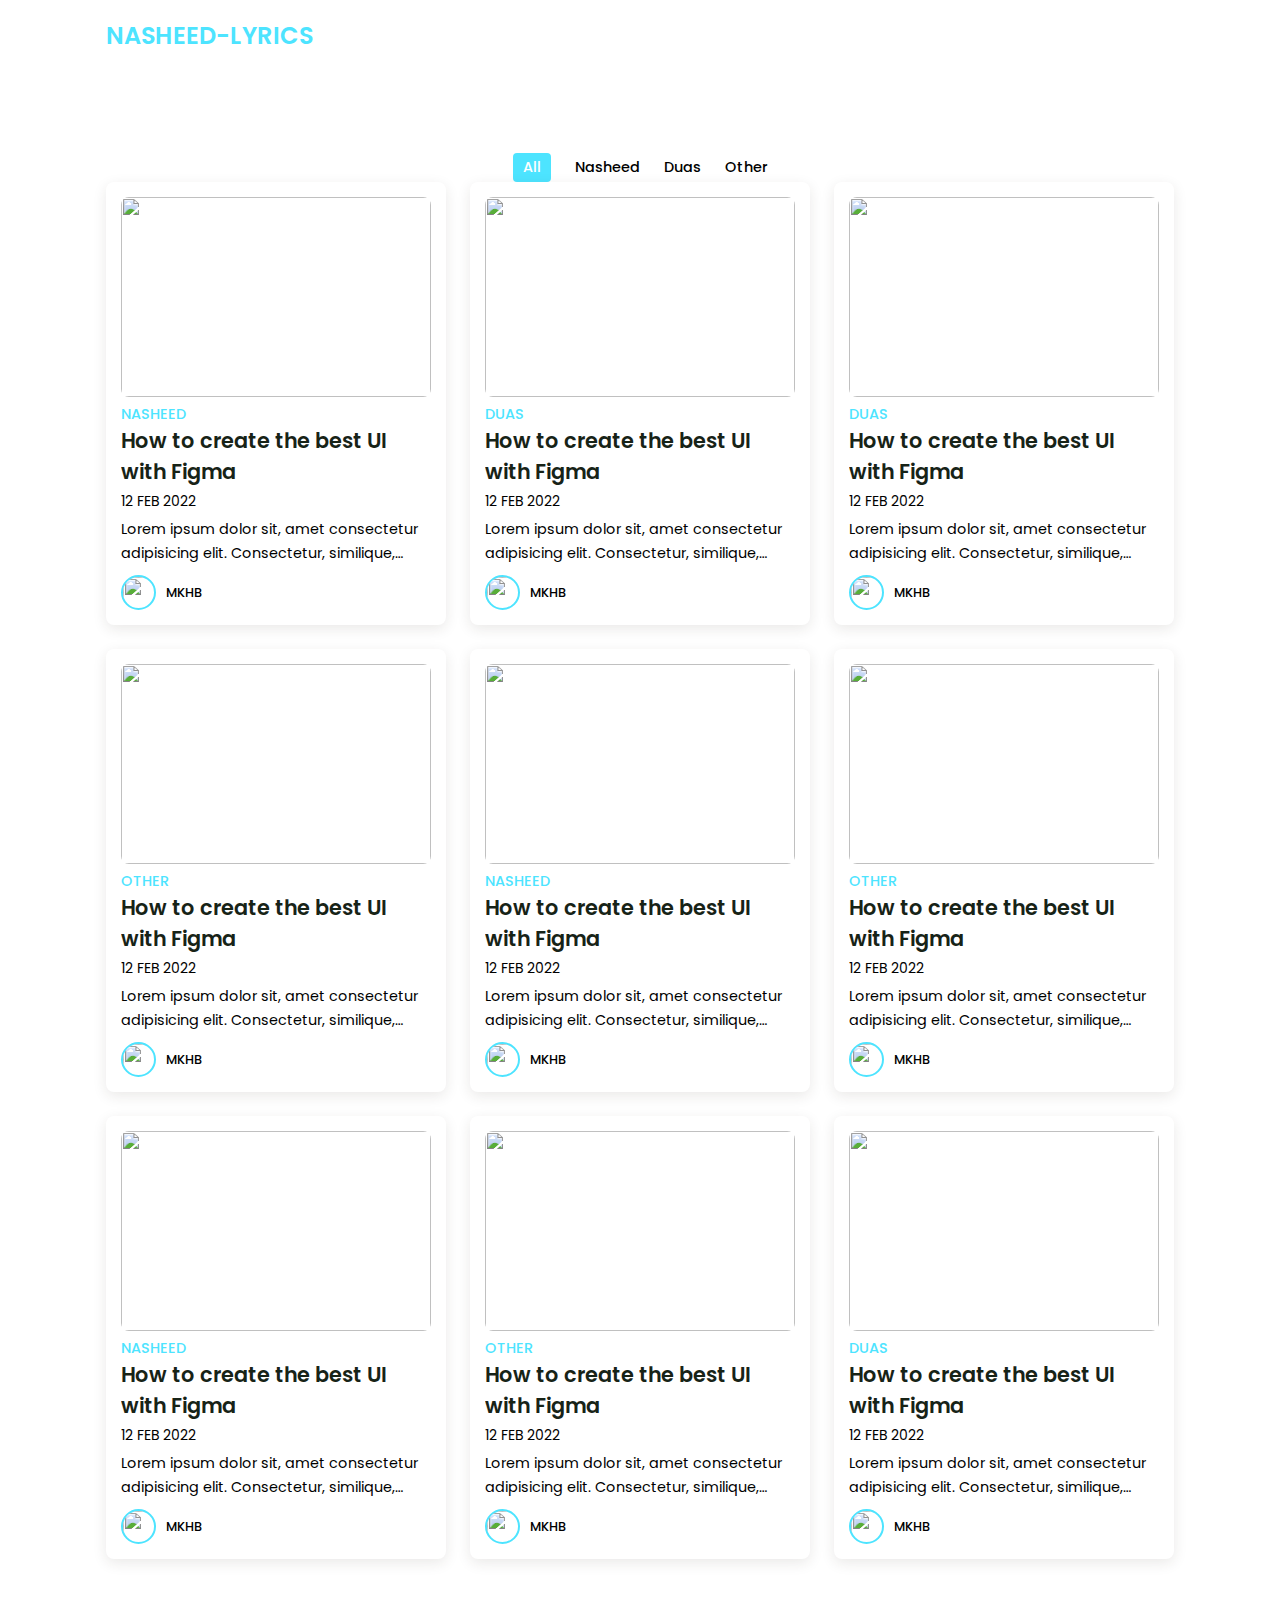
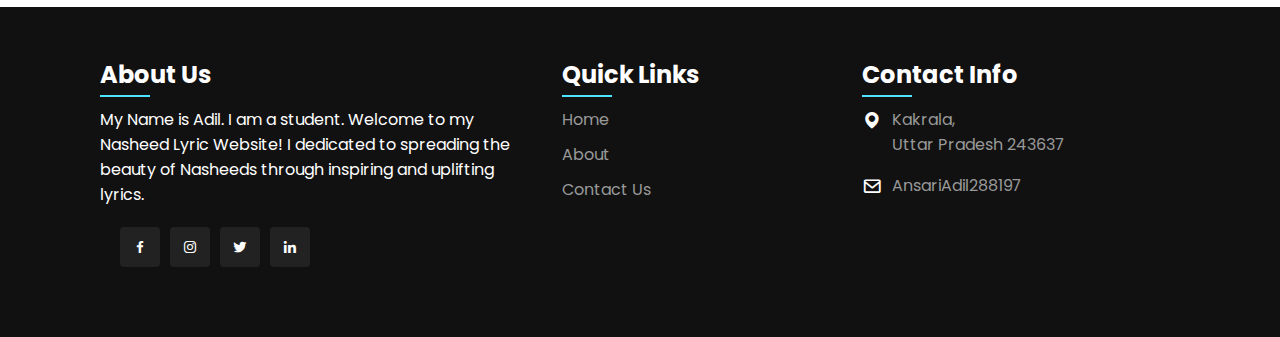
==== index.html @ e6987feb "Add files via upload" ====
<!DOCTYPE html>
<html lang="en">
<head>
    <meta charset="UTF-8">
    <meta http-equiv="X-UA-Compatible" content="IE=edge">
    <meta name="viewport" content="width=device-width, initial-scale=1.0">
    <title>Trend Blogger</title>
    <!-- Box-icon -->
    <link href='https://unpkg.com/boxicons@2.1.4/css/boxicons.min.css' rel='stylesheet'>
    <link rel="stylesheet" href="style.css">
</head>
<body>
    <header>
        <div class="nav container">
            <a href="#" class="logo"><span>NASHEED-LYRICS</span></a>

        </div>
    </header>
    <br>
    <br>



 
    <div class="post-filter container">
        <span class="filter-item active-filter" data-filter="all">All</span>
        <span class="filter-item" data-filter="nasheed">Nasheed</span>
        <span class="filter-item" data-filter="dua">Duas</span>
        <span class="filter-item" data-filter="other">Other</span>
    </div>
    
    <div class="post container">
        <!-- Post 1 -->
        <div class="post-box nasheed">
            <img src="images/img1.jpg" alt="" class="post-img">
            <h2 class="category">Nasheed</h2>
            <a href="#" class="post-title">How to create the best UI with Figma</a>
            <span class="post-date">12 Feb 2022</span>
            <p class="post-description">Lorem ipsum dolor sit, amet consectetur adipisicing elit. Consectetur, similique, rerum excepturi harum, vitae facilis corrupti vel modi debitis est perferendis aut quasi ea unde repudiandae iste architecto. Corporis, voluptates.</p>
            <div class="profile">
                <img src="images/testi1.jpg" alt="" class="profile-img">
                <span class="profile-name">MKHB</span>
            </div>
        </div>
        <!-- Post 2 -->
        <div class="post-box dua">
            <img src="images/img2.jpg" alt="" class="post-img">
            <h2 class="category">Duas</h2>
            <a href="#" class="post-title">How to create the best UI with Figma</a>
            <span class="post-date">12 Feb 2022</span>
            <p class="post-description">Lorem ipsum dolor sit, amet consectetur adipisicing elit. Consectetur, similique, rerum excepturi harum, vitae facilis corrupti vel modi debitis est perferendis aut quasi ea unde repudiandae iste architecto. Corporis, voluptates.</p>
            <div class="profile">
                <img src="images/testi1.jpg" alt="" class="profile-img">
                <span class="profile-name">MKHB</span>
            </div>
        </div>
        <!-- Post 3 -->
        <div class="post-box dua">
            <img src="images/img3.jpg" alt="" class="post-img">
            <h2 class="category">Duas</h2>
            <a href="#" class="post-title">How to create the best UI with Figma</a>
            <span class="post-date">12 Feb 2022</span>
            <p class="post-description">Lorem ipsum dolor sit, amet consectetur adipisicing elit. Consectetur, similique, rerum excepturi harum, vitae facilis corrupti vel modi debitis est perferendis aut quasi ea unde repudiandae iste architecto. Corporis, voluptates.</p>
            <div class="profile">
                <img src="images/testi1.jpg" alt="" class="profile-img">
                <span class="profile-name">MKHB</span>
            </div>
        </div>
        <!-- Post 4 -->
        <div class="post-box other">
            <img src="images/img4.jpg" alt="" class="post-img">
            <h2 class="category">Other</h2>
            <a href="#" class="post-title">How to create the best UI with Figma</a>
            <span class="post-date">12 Feb 2022</span>
            <p class="post-description">Lorem ipsum dolor sit, amet consectetur adipisicing elit. Consectetur, similique, rerum excepturi harum, vitae facilis corrupti vel modi debitis est perferendis aut quasi ea unde repudiandae iste architecto. Corporis, voluptates.</p>
            <div class="profile">
                <img src="images/testi1.jpg" alt="" class="profile-img">
                <span class="profile-name">MKHB</span>
            </div>
        </div>
        <!-- Post 5 -->
        <div class="post-box nasheed">
            <img src="images/img5.jpg" alt="" class="post-img">
            <h2 class="category">Nasheed</h2>
            <a href="#" class="post-title">How to create the best UI with Figma</a>
            <span class="post-date">12 Feb 2022</span>
            <p class="post-description">Lorem ipsum dolor sit, amet consectetur adipisicing elit. Consectetur, similique, rerum excepturi harum, vitae facilis corrupti vel modi debitis est perferendis aut quasi ea unde repudiandae iste architecto. Corporis, voluptates.</p>
            <div class="profile">
                <img src="images/testi1.jpg" alt="" class="profile-img">
                <span class="profile-name">MKHB</span>
            </div>
        </div>
        <!-- Post 6 -->
        <div class="post-box other">
            <img src="images/img4.jpg" alt="" class="post-img">
            <h2 class="category">Other</h2>
            <a href="#" class="post-title">How to create the best UI with Figma</a>
            <span class="post-date">12 Feb 2022</span>
            <p class="post-description">Lorem ipsum dolor sit, amet consectetur adipisicing elit. Consectetur, similique, rerum excepturi harum, vitae facilis corrupti vel modi debitis est perferendis aut quasi ea unde repudiandae iste architecto. Corporis, voluptates.</p>
            <div class="profile">
                <img src="images/testi1.jpg" alt="" class="profile-img">
                <span class="profile-name">MKHB</span>
            </div>
        </div>
        <!-- Post 7 -->
        <div class="post-box nasheed">
            <img src="images/img7.jpg" alt="" class="post-img">
            <h2 class="category">Nasheed</h2>
            <a href="#" class="post-title">How to create the best UI with Figma</a>
            <span class="post-date">12 Feb 2022</span>
            <p class="post-description">Lorem ipsum dolor sit, amet consectetur adipisicing elit. Consectetur, similique, rerum excepturi harum, vitae facilis corrupti vel modi debitis est perferendis aut quasi ea unde repudiandae iste architecto. Corporis, voluptates.</p>
            <div class="profile">
                <img src="images/testi1.jpg" alt="" class="profile-img">
                <span class="profile-name">MKHB</span>
            </div>
        </div>
        <!-- Post 1 -->
        <div class="post-box other">
            <img src="images/img8.jpg" alt="" class="post-img">
            <h2 class="category">Other</h2>
            <a href="#" class="post-title">How to create the best UI with Figma</a>
            <span class="post-date">12 Feb 2022</span>
            <p class="post-description">Lorem ipsum dolor sit, amet consectetur adipisicing elit. Consectetur, similique, rerum excepturi harum, vitae facilis corrupti vel modi debitis est perferendis aut quasi ea unde repudiandae iste architecto. Corporis, voluptates.</p>
            <div class="profile">
                <img src="images/testi1.jpg" alt="" class="profile-img">
                <span class="profile-name">MKHB</span>
            </div>
        </div>
        <!-- Post 9 -->
        <div class="post-box dua">
            <img src="images/img10.jpg" alt="" class="post-img">
            <h2 class="category">Duas</h2>
            <a href="#" class="post-title">How to create the best UI with Figma</a>
            <span class="post-date">12 Feb 2022</span>
            <p class="post-description">Lorem ipsum dolor sit, amet consectetur adipisicing elit. Consectetur, similique, rerum excepturi harum, vitae facilis corrupti vel modi debitis est perferendis aut quasi ea unde repudiandae iste architecto. Corporis, voluptates.</p>
            <div class="profile">
                <img src="images/testi1.jpg" alt="" class="profile-img">
                <span class="profile-name">MKHB</span>
            </div>
        </div>
    </div>

    <footer>
        <div class="footer-container">
            <div class="sec aboutus">
                <h2>About Us</h2>
                <p>My Name is Adil. I am a student. Welcome to my Nasheed Lyric Website! I dedicated to spreading the beauty of Nasheeds through inspiring and uplifting lyrics.</p>
                <ul class="sci">
                    <li><a href="#"><i class="bx bxl-facebook"></i></a></li>
                    <li><a href="#"><i class="bx bxl-instagram"></i></a></li>
                    <li><a href="#"><i class="bx bxl-twitter"></i></a></li>
                    <li><a href="#"><i class="bx bxl-linkedin"></i></a></li>
                </ul>
            </div>
            <div class="sec quicklinks">
                <h2>Quick Links</h2>
                <ul>
                    <li><a href="#">Home</a></li>
                    <li><a href="#">About</a></li>
                    <li><a href="#">Contact Us</a></li>
                </ul>
            </div>
            <div class="sec contactBx">
                <h2>Contact Info</h2>
                <ul class="info">
                    <li>
                        <span><i class='bx bxs-map'></i></span>
                        <span>Kakrala,<br>Uttar Pradesh 243637 </span>
                    </li>
                    <li>
                        <span><i class='bx bx-envelope' ></i></span>
                        <p><a href="mailto:ansariadil288197@gmail.com">AnsariAdil288197</a></p>
                    </li>
                </ul>
            </div>
        </div>
    </footer>

    <script src="https://cdnjs.cloudflare.com/ajax/libs/jquery/3.6.1/jquery.min.js" integrity="sha512-aVKKRRi/Q/YV+4mjoKBsE4x3H+BkegoM/em46NNlCqNTmUYADjBbeNefNxYV7giUp0VxICtqdrbqU7iVaeZNXA==" crossorigin="anonymous" referrerpolicy="no-referrer"></script>
    <script src="main.js"></script>
</body>
</html>
---- style.css ----
@import url('https://fonts.googleapis.com/css2?family=Poppins:ital,wght@0,600;0,700;1,400&display=swap');
*{
    font-family: 'Poppins', sans-serif;
    margin: 0;
    padding: 0;
    scroll-behavior: smooth;
    scroll-padding-top: 2rem;
    box-sizing: border-box;
}
/* root values */
:root{
    --container-color: #1a1e21;
    --second-color: rgba(77, 228, 255);
    --text-color: #172317;
    --bg-color: #fff;
}

::selection{
    color: var(--bg-color);
    background: var(--second-color);
}

a{
    text-decoration: none;
}

li{
    list-style: none;
}

img{
    width: 100%;
}

section{
    padding: 3rem 0 2rem;
}

.container{
    max-width: 1068px;
    margin: auto;
    width: 100%;
}

a{
    color: #fff;
}

/* Header */
header{
    position: relative;
    top: 0;
    left: 0;
    width: 100%;
    z-index: 200;
}

header.shadow{
    background: var(--bg-color);
    box-shadow: 0 1px 4px hsl(0 4% 14% / 10%);
    transition: .5s;
}

header.shadow .logo{
    color: var(--text-color);
}

.nav{
    display: flex;
    align-items: center;
    justify-content: space-between;
    padding: 18px 0;
}

.logo{
    font-size: 1.5rem;
    font-weight: 600;
    color: var(--bg-color);
}

.logo span{
    color: var(--second-color);
}


.home{
    width: 100%;
    min-height: 440px;
    background: url("images/banner2.png");
    display: grid;
    justify-content: center;
    align-items: center;
}

.home-text{
    color: var(--bg-color);
    text-align: center;
}

.home-title{
    font-size: 3.5rem;
}

.home-subtitle{
    font-size: 1rem;
    font-weight: 400;
}

.about{
    position: relative;
    width: 100%;
    display: flex !important;
    justify-content: center;
    align-items: center;
}

.about .contentBx{
    max-width: 50%;
    width: 50%;
    text-align: left;
    padding-right: 40px;
}

.titleText{
    font-weight: 600;
    color: #111;
    font-size: 2rem;
    margin-bottom: 10px;
}

.title-text{
    color: #111;
    font-size: 1em;
}

.about .imgBx{
    position: relative;
    min-width: 50%;
    width: 50%;
    min-height: 500px;
}

.btn2{
    position: relative;
    display: inline-block;
    margin-top: 30px;
    padding: 10px 30px;
    background: #fff;
    border: .8px solid #111;
    color: #333;
    text-decoration: none;
    transition: 0.5s;
}

.btn2:hover{
    background-color: var(--second-color);
    border: none;
    color: #fff;
}

.post-filter{
    display: flex;
    justify-content: center;
    align-items: center;
    column-gap: 1.5rem;
    margin-top: 2rem !important;
}

.filter-item{
    font-size: 0.9rem;
    font-weight: 500;
    cursor: pointer;
}

.active-filter{
    background: var(--second-color);
    color: var(--bg-color);
    padding: 4px 10px;
    border-radius: 4px;
}

.post{
    display: grid;
    grid-template-columns: repeat(auto-fit, minmax(280px, auto));
    justify-content: center;
    gap: 1.5rem;
}

.post-box{
    background: var(--bg-color);
    box-shadow: 0 4px 14px hsl(35deg 25% 15% / 10%);
    padding: 15px;
    border-radius: 0.5rem;
}

.post-img{
    width: 100%;
    height: 200px;
    object-fit: cover;
    object-position: center;
    border-radius: 0.5rem;
}

.category{
    font-size: 0.9rem;
    font-weight: 500;
    text-transform: uppercase;
    color: var(--second-color);
}

.post-title{
    font-size: 1.3rem;
    font-weight: 600;
    color: var(--text-color);
    display: -webkit-box;
    -webkit-line-clamp: 2;
    -webkit-box-orient: vertical;
    overflow: hidden;
}

.post-date{
    display: flex;
    font-size: 0.875rem;
    text-transform: uppercase;
    margin-top: 4px;
    font-weight: 400;
}

.post-description{
    font-size: 0.9rem;
    line-height: 1.5rem;
    margin: 5px 0 10px;
    display: -webkit-box;
    -webkit-line-clamp: 2;
    -webkit-box-orient: vertical;
    overflow: hidden;
}

.profile{
    display: flex;
    align-items: center;
    gap: 10px;
}

.profile-img{
    width: 35px;
    height: 35px;
    border-radius: 50%;
    object-fit: cover;
    object-position: center;
    border: 2px solid var(--second-color);
}

.profile-name{
    font-size: .8rem;
    font-weight: 500;
}

footer{
    position: relative;
    width: 100%;
    height: auto;
    padding: 50px 100px;
    margin-top: 3rem;
    background: #111;
    display: flex;
    font-family: sans-serif;
    justify-content: space-between;
}

.footer-container{
    display: flex;
    justify-content: space-between;
    flex-wrap: wrap;
    flex-direction: row;
}

.footer-container .sec{
    margin-right: 30px;
}

.footer-container .sec.aboutus{
    width: 40%;
}

.footer-container h2{
    position: relative;
    color: #fff;
    margin-bottom: 15px;
}

.footer-container h2::before{
    content: '';
    position: absolute;
    bottom: -5px;
    left: 0;
    width: 50px;
    height: 2px;
    background: rgb(77, 228, 255);
}

footer p{
    color: #fff;
}

.sci{
    margin: 20px;
    display: flex;
}

.sci li{
    list-style: none;
}

.sci li a{
    display: inline-block;
    width: 40px;
    height: 40px;
    background: #222;
    display: flex;
    justify-content: center;
    align-items: center;
    margin-right: 10px;
    text-decoration: none;
    border-radius: 4px;
    transition: .5s;
}

.sci li a:hover{
    background: rgb(77, 228, 255);
}

.sci i a .bx{
    color: #fff;
    font-size: 20px;
}

.quicklinks{
    position: relative;
    width: 25%;
}

.quicklinks ul li{
    list-style: none;
}

.quicklinks ul li a{
    color: #999;
    text-decoration: none;
    margin-bottom: 10px;
    display: inline-block;
    transition: .3s;
}

.quicklinks ul li a:hover{
    color: #fff;
}

.footer-container .contactBx{
    width: calc(35% - 60px);
    margin-right: 0 !important;
}

.contactBx .info{
    position: relative;
}

.contactBx .info li{
    display: flex !important;
    margin-bottom: 16px;
}

.contactBx .info li span:nth-child(1){
    color: #fff;
    font-size: 20px;
    margin-right: 10px;
}

.contactBx .info li span{
    color: #999;
}

.contactBx .info li a{
    color: #999;
    text-decoration: none;
    transition: .5s;
}

.contactBx .info li a:hover{
    color: #fff;
}

@media (max-width: 1060px){
    .container{
        margin: 0 auto;
        width: 95%;
    }

    .home-text{
        width: 100%
    }
}

@media (max-width: 768px){
    .nav{
        padding: 10px 0;
    }

    section{
        padding: 2rem 0 !important;
    }

    .header-content{
        margin-top: 3rem !important;
    }

    .home{
        min-height: 380px;
    }

    .home-title{
        font-size: 3rem;
    }

    .header-title{
        font-size: 2rem;
    }

    .header-img{
        height: 370px;
    }

    .about{
        flex-direction: column;
    }

    .about .contentBx{
        min-width: 100%;
        width: 100%;
        text-align: center;
        padding-right: 0px;
    }

    .about .contentBx,
    .about .imgBx{
        min-width: 100%;
        width: 100%;
        padding-right: 0px;
        text-align: center;
    }

    .about .imgBx{
        min-height: 250px;
    }

    .btn2{
        margin-bottom: 30px;
    }

    .post-header{
        height: 435px;
    }

    .post-header{
        margin-top: 9rem !important;
    }
}

@media (max-width: 570px){
    .post-header{
        height: 390px;
    }

    .header-title{
        width: 100%;
    }

    .header-img{
        height: 340px;
    }
}

@media (max-width: 396px){
    .home-title{
        font-size: 2rem;
    }

    .home-subtitle{
        font-size: 0.9rem;
    }

    .home{
        min-height: 300px;
    }

    .post-box{
        padding: 10px;
    }

    .header-title{
        font-size: 1.4rem;
    }

    .header-img{
        height: 240px;
    }

    .post-header{
        height: 335px;
    }

    .header-img{
        height: 340px;
    }
}

/* Footer Media Query */
@media (max-width: 991px){
    footer{
        padding: 40px;
        font-size: 20px;
    }

    footer .footer-container{
        flex-direction: column;
    }

    footer .footer-container .sec{
        margin-right: 0;
        margin-bottom: 40px;
    }

    footer .footer-container .sec.aboutus{
        width: 100% !important;
    }

    footer .footer-container .quicklinks{
        width: 100%;
    }

    footer .footer-container .contactBx{
        width: 100%;
    }
}
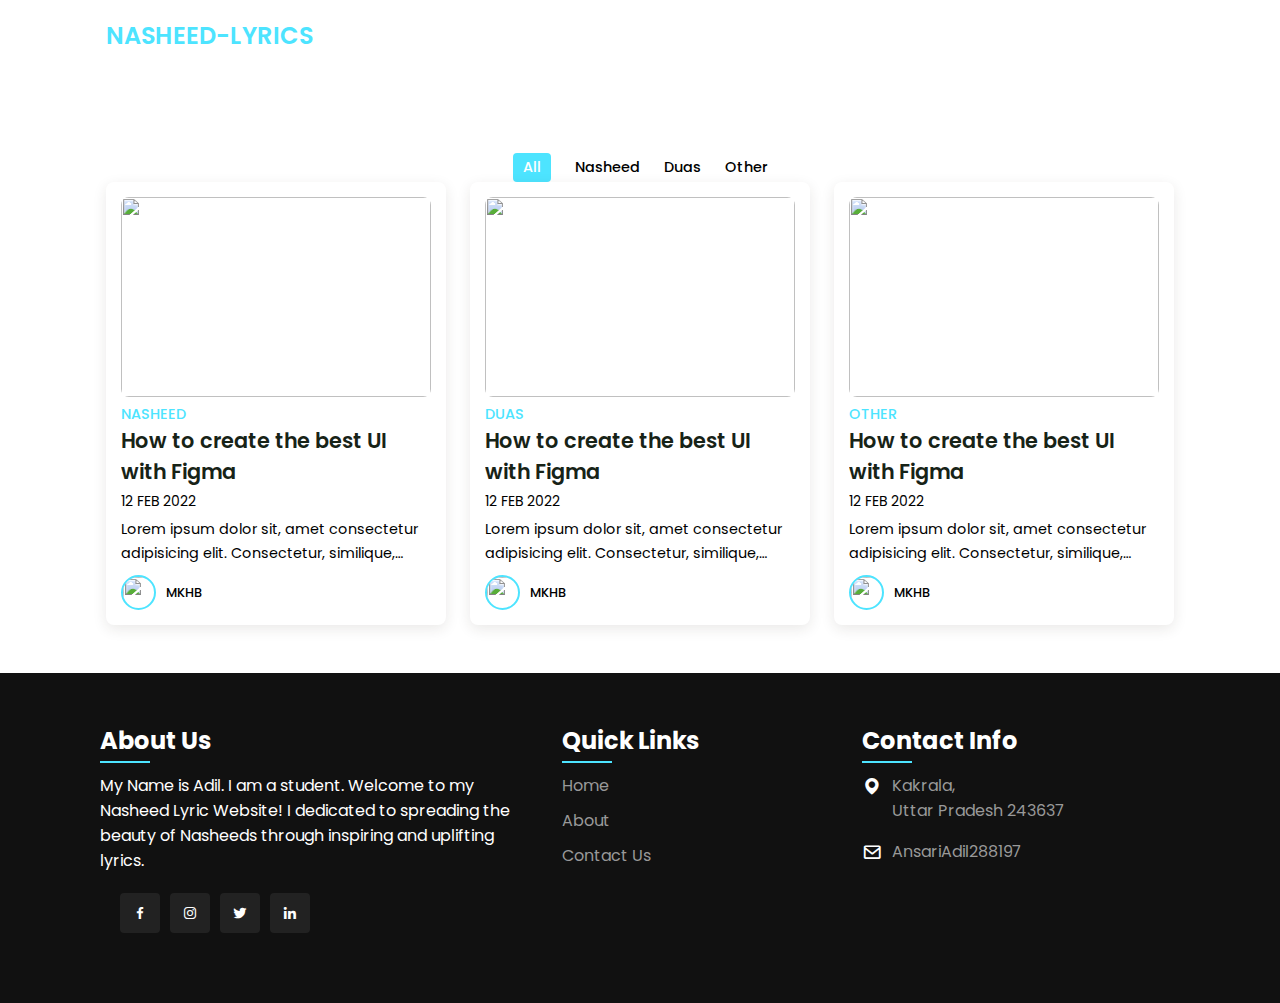
==== commit 5b6018b8: "Update index.html" ====
--- a/index.html
+++ b/index.html
@@ -54,19 +54,8 @@
                 <span class="profile-name">MKHB</span>
             </div>
         </div>
+        
         <!-- Post 3 -->
-        <div class="post-box dua">
-            <img src="images/img3.jpg" alt="" class="post-img">
-            <h2 class="category">Duas</h2>
-            <a href="#" class="post-title">How to create the best UI with Figma</a>
-            <span class="post-date">12 Feb 2022</span>
-            <p class="post-description">Lorem ipsum dolor sit, amet consectetur adipisicing elit. Consectetur, similique, rerum excepturi harum, vitae facilis corrupti vel modi debitis est perferendis aut quasi ea unde repudiandae iste architecto. Corporis, voluptates.</p>
-            <div class="profile">
-                <img src="images/testi1.jpg" alt="" class="profile-img">
-                <span class="profile-name">MKHB</span>
-            </div>
-        </div>
-        <!-- Post 4 -->
         <div class="post-box other">
             <img src="images/img4.jpg" alt="" class="post-img">
             <h2 class="category">Other</h2>
@@ -78,66 +67,7 @@
                 <span class="profile-name">MKHB</span>
             </div>
         </div>
-        <!-- Post 5 -->
-        <div class="post-box nasheed">
-            <img src="images/img5.jpg" alt="" class="post-img">
-            <h2 class="category">Nasheed</h2>
-            <a href="#" class="post-title">How to create the best UI with Figma</a>
-            <span class="post-date">12 Feb 2022</span>
-            <p class="post-description">Lorem ipsum dolor sit, amet consectetur adipisicing elit. Consectetur, similique, rerum excepturi harum, vitae facilis corrupti vel modi debitis est perferendis aut quasi ea unde repudiandae iste architecto. Corporis, voluptates.</p>
-            <div class="profile">
-                <img src="images/testi1.jpg" alt="" class="profile-img">
-                <span class="profile-name">MKHB</span>
-            </div>
-        </div>
-        <!-- Post 6 -->
-        <div class="post-box other">
-            <img src="images/img4.jpg" alt="" class="post-img">
-            <h2 class="category">Other</h2>
-            <a href="#" class="post-title">How to create the best UI with Figma</a>
-            <span class="post-date">12 Feb 2022</span>
-            <p class="post-description">Lorem ipsum dolor sit, amet consectetur adipisicing elit. Consectetur, similique, rerum excepturi harum, vitae facilis corrupti vel modi debitis est perferendis aut quasi ea unde repudiandae iste architecto. Corporis, voluptates.</p>
-            <div class="profile">
-                <img src="images/testi1.jpg" alt="" class="profile-img">
-                <span class="profile-name">MKHB</span>
-            </div>
-        </div>
-        <!-- Post 7 -->
-        <div class="post-box nasheed">
-            <img src="images/img7.jpg" alt="" class="post-img">
-            <h2 class="category">Nasheed</h2>
-            <a href="#" class="post-title">How to create the best UI with Figma</a>
-            <span class="post-date">12 Feb 2022</span>
-            <p class="post-description">Lorem ipsum dolor sit, amet consectetur adipisicing elit. Consectetur, similique, rerum excepturi harum, vitae facilis corrupti vel modi debitis est perferendis aut quasi ea unde repudiandae iste architecto. Corporis, voluptates.</p>
-            <div class="profile">
-                <img src="images/testi1.jpg" alt="" class="profile-img">
-                <span class="profile-name">MKHB</span>
-            </div>
-        </div>
-        <!-- Post 1 -->
-        <div class="post-box other">
-            <img src="images/img8.jpg" alt="" class="post-img">
-            <h2 class="category">Other</h2>
-            <a href="#" class="post-title">How to create the best UI with Figma</a>
-            <span class="post-date">12 Feb 2022</span>
-            <p class="post-description">Lorem ipsum dolor sit, amet consectetur adipisicing elit. Consectetur, similique, rerum excepturi harum, vitae facilis corrupti vel modi debitis est perferendis aut quasi ea unde repudiandae iste architecto. Corporis, voluptates.</p>
-            <div class="profile">
-                <img src="images/testi1.jpg" alt="" class="profile-img">
-                <span class="profile-name">MKHB</span>
-            </div>
-        </div>
-        <!-- Post 9 -->
-        <div class="post-box dua">
-            <img src="images/img10.jpg" alt="" class="post-img">
-            <h2 class="category">Duas</h2>
-            <a href="#" class="post-title">How to create the best UI with Figma</a>
-            <span class="post-date">12 Feb 2022</span>
-            <p class="post-description">Lorem ipsum dolor sit, amet consectetur adipisicing elit. Consectetur, similique, rerum excepturi harum, vitae facilis corrupti vel modi debitis est perferendis aut quasi ea unde repudiandae iste architecto. Corporis, voluptates.</p>
-            <div class="profile">
-                <img src="images/testi1.jpg" alt="" class="profile-img">
-                <span class="profile-name">MKHB</span>
-            </div>
-        </div>
+        
     </div>
 
     <footer>
@@ -179,4 +109,4 @@
     <script src="https://cdnjs.cloudflare.com/ajax/libs/jquery/3.6.1/jquery.min.js" integrity="sha512-aVKKRRi/Q/YV+4mjoKBsE4x3H+BkegoM/em46NNlCqNTmUYADjBbeNefNxYV7giUp0VxICtqdrbqU7iVaeZNXA==" crossorigin="anonymous" referrerpolicy="no-referrer"></script>
     <script src="main.js"></script>
 </body>
-</html>+</html>
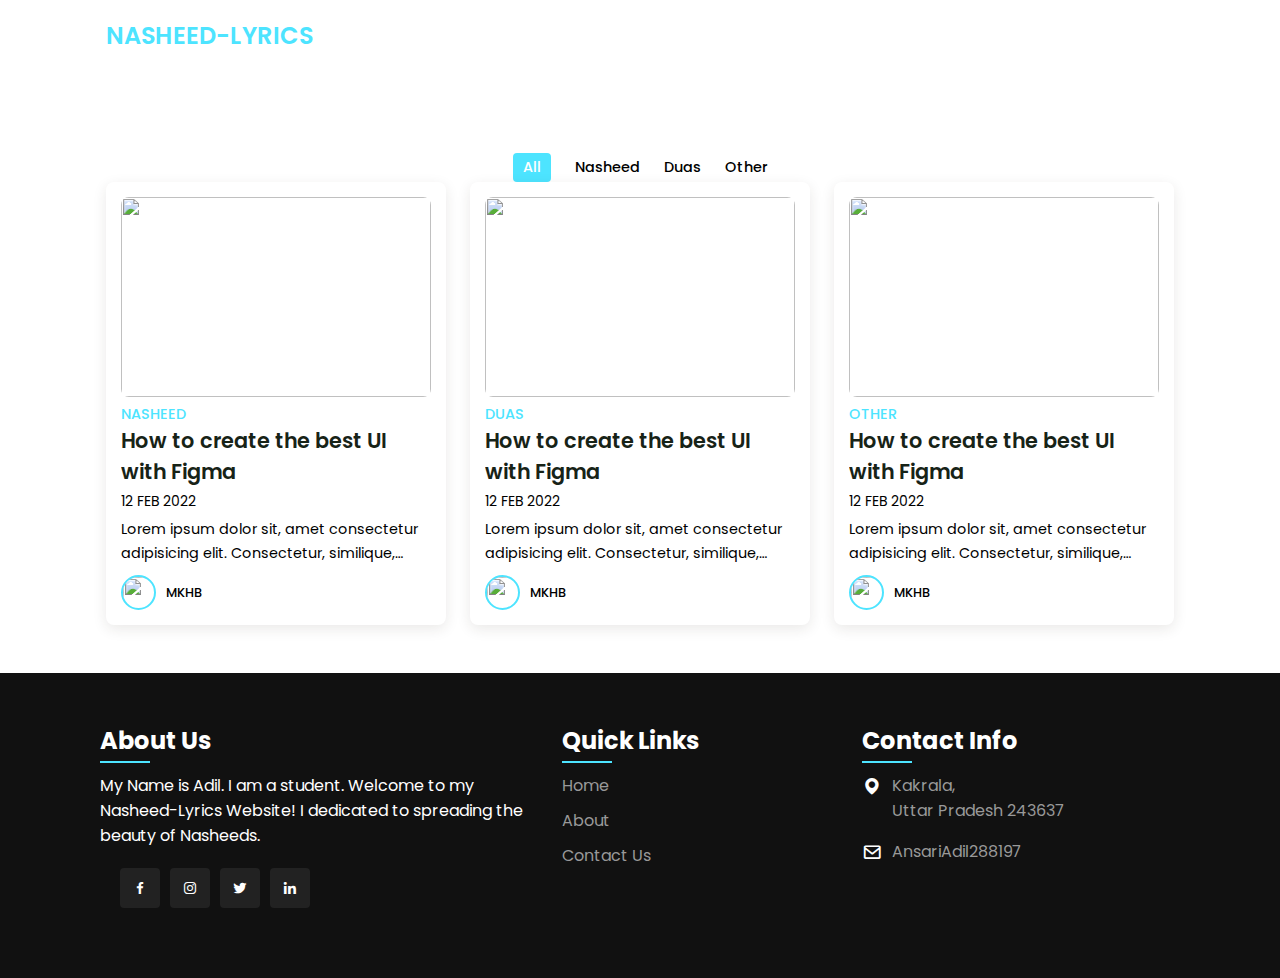
==== commit c531b9af: "Update index.html" ====
--- a/index.html
+++ b/index.html
@@ -12,7 +12,7 @@
 <body>
     <header>
         <div class="nav container">
-            <a href="#" class="logo"><span>NASHEED-LYRICS</span></a>
+            <a href="https://noobbot75.github.io/Nasheed-lyrics/" class="logo"><span>NASHEED-LYRICS</span></a>
 
         </div>
     </header>
@@ -74,7 +74,7 @@
         <div class="footer-container">
             <div class="sec aboutus">
                 <h2>About Us</h2>
-                <p>My Name is Adil. I am a student. Welcome to my Nasheed Lyric Website! I dedicated to spreading the beauty of Nasheeds through inspiring and uplifting lyrics.</p>
+                <p>My Name is Adil. I am a student. Welcome to my Nasheed-Lyrics Website! I dedicated to spreading the beauty of Nasheeds.</p>
                 <ul class="sci">
                     <li><a href="#"><i class="bx bxl-facebook"></i></a></li>
                     <li><a href="#"><i class="bx bxl-instagram"></i></a></li>
@@ -86,7 +86,7 @@
                 <h2>Quick Links</h2>
                 <ul>
                     <li><a href="#">Home</a></li>
-                    <li><a href="#">About</a></li>
+                    <li><a href="about.html">About</a></li>
                     <li><a href="#">Contact Us</a></li>
                 </ul>
             </div>
